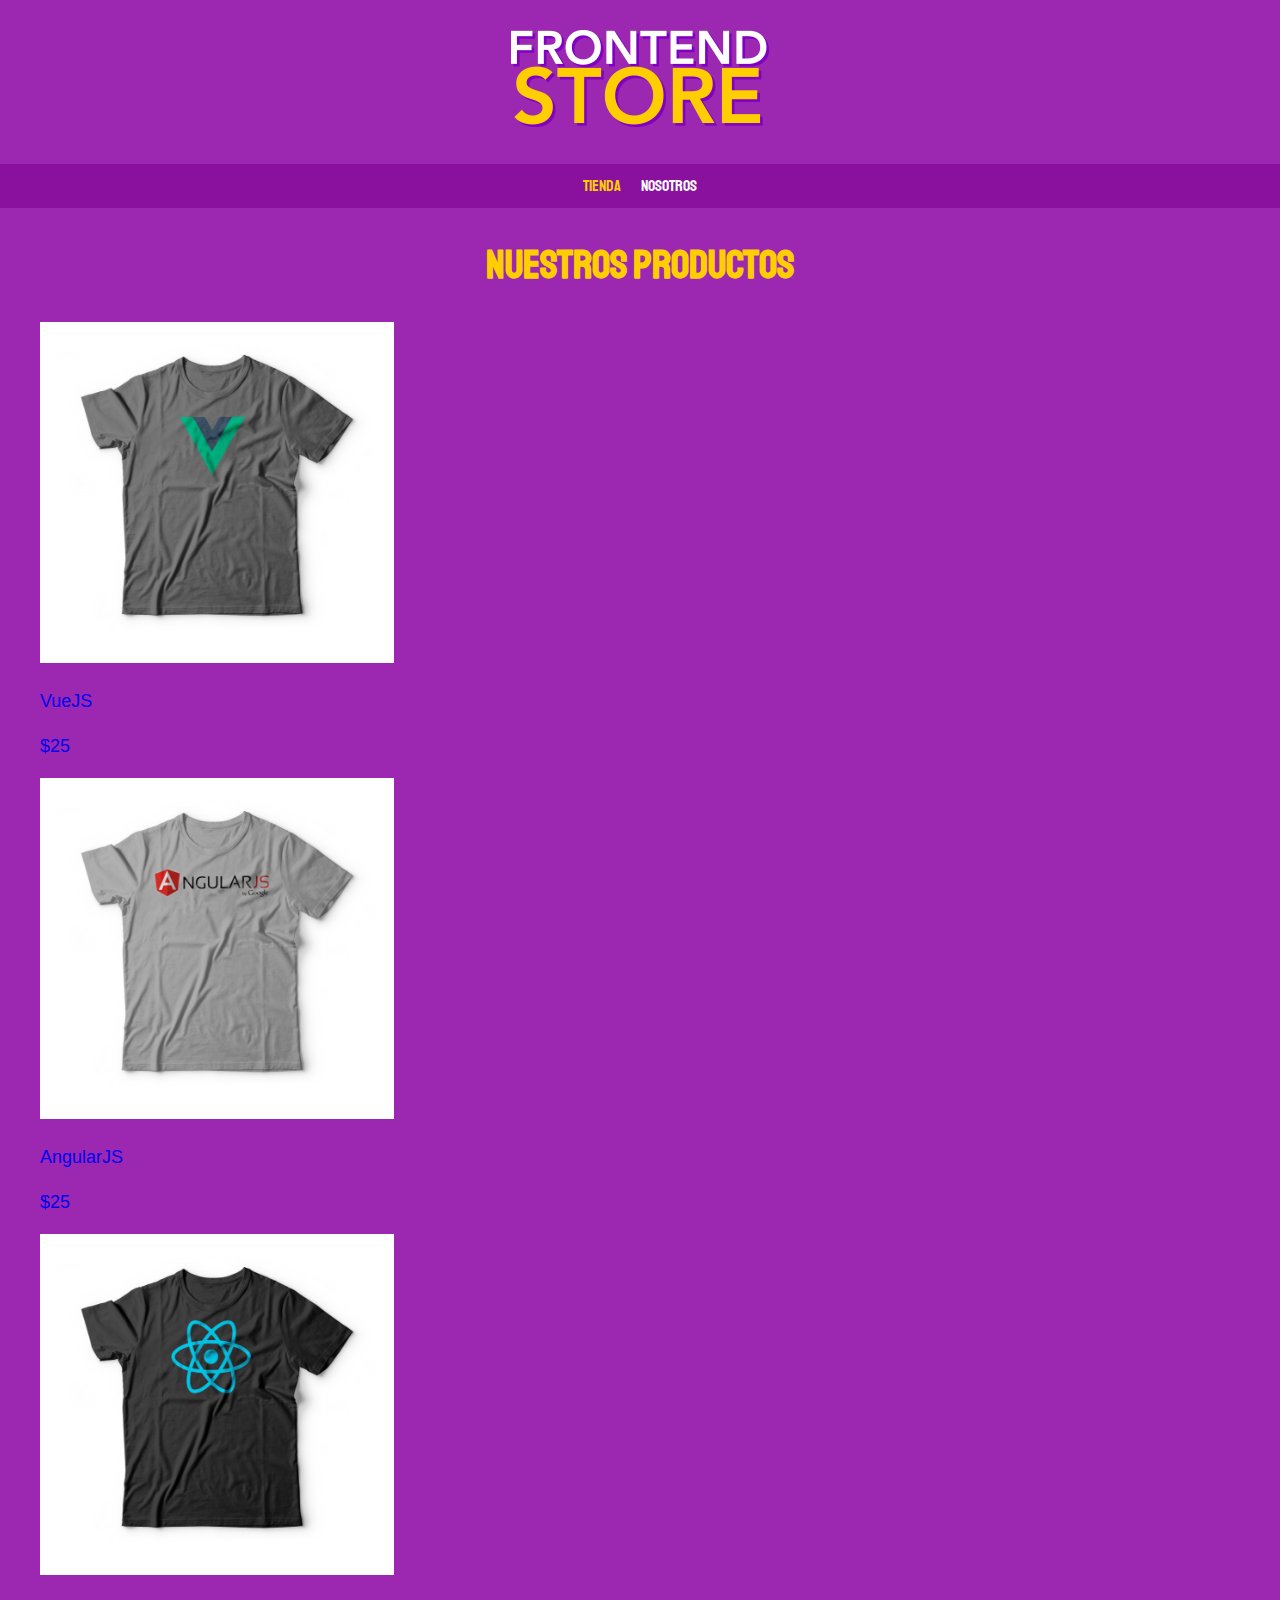
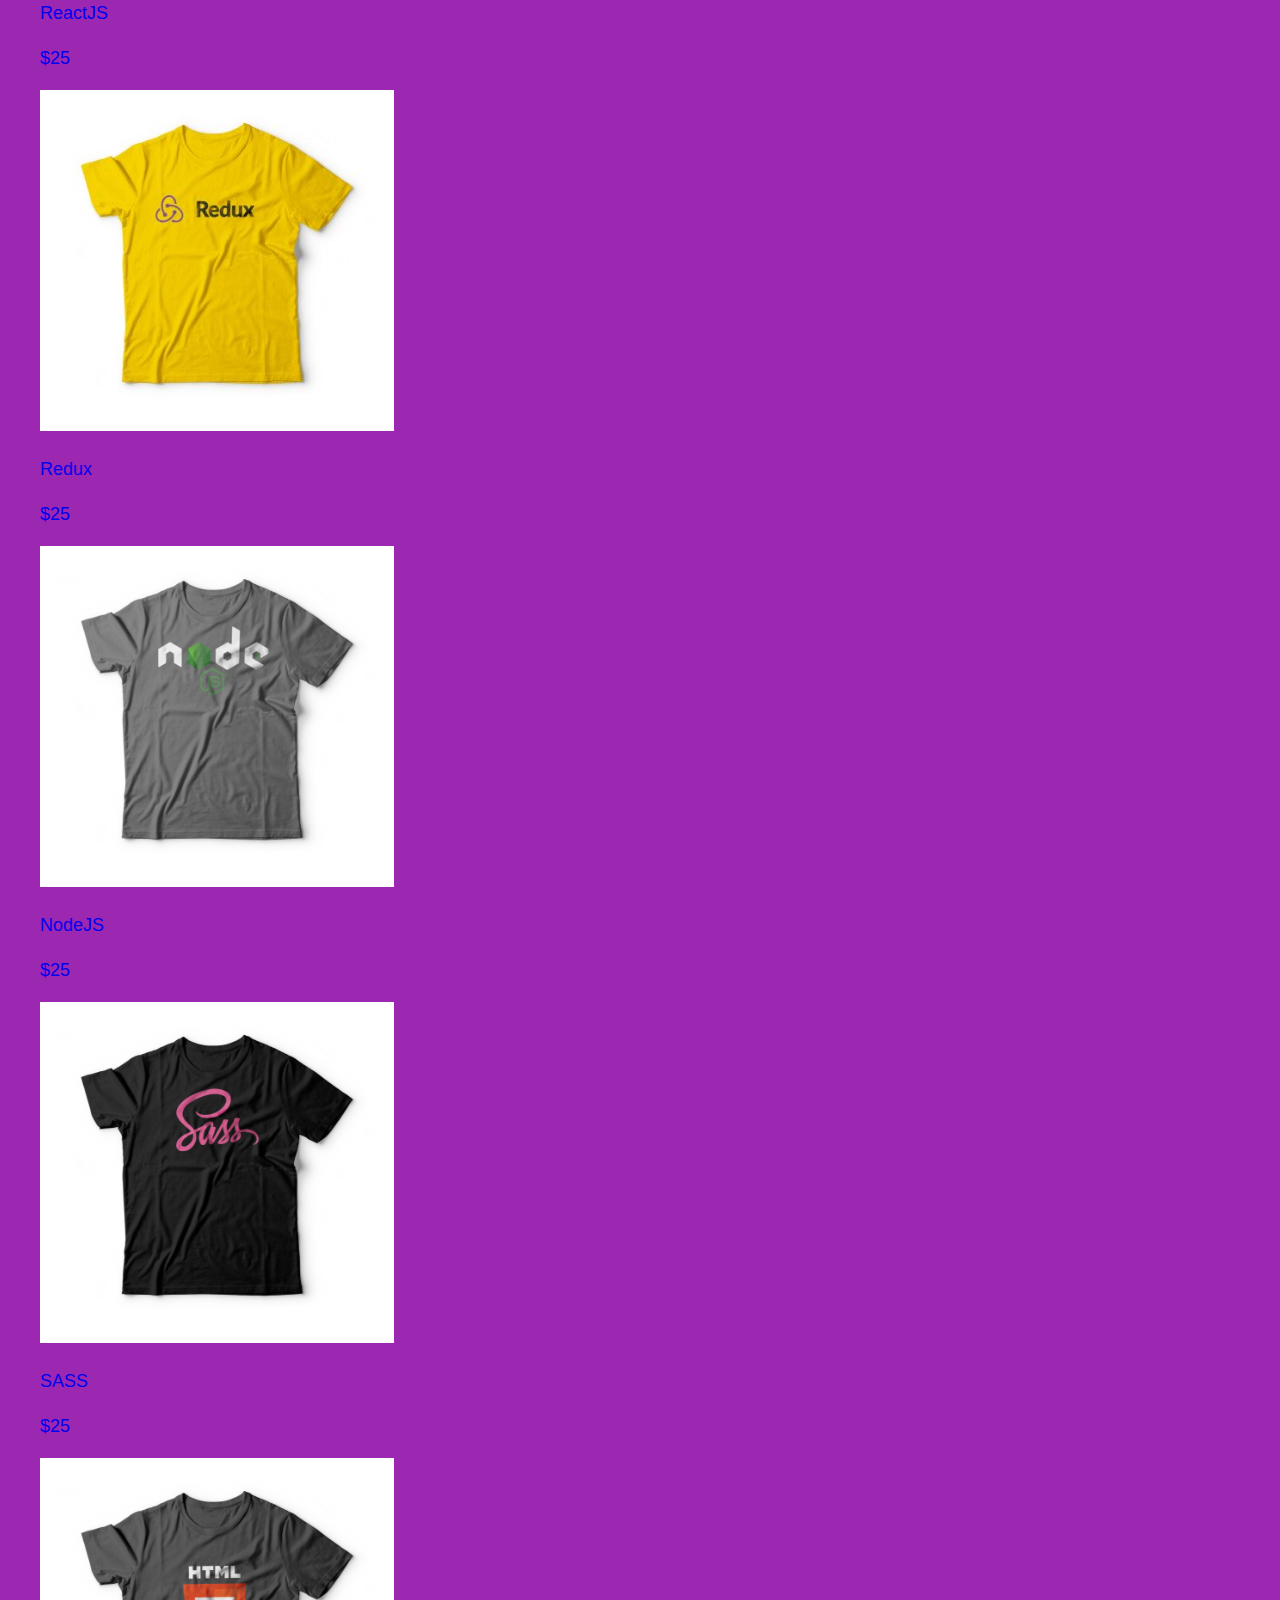
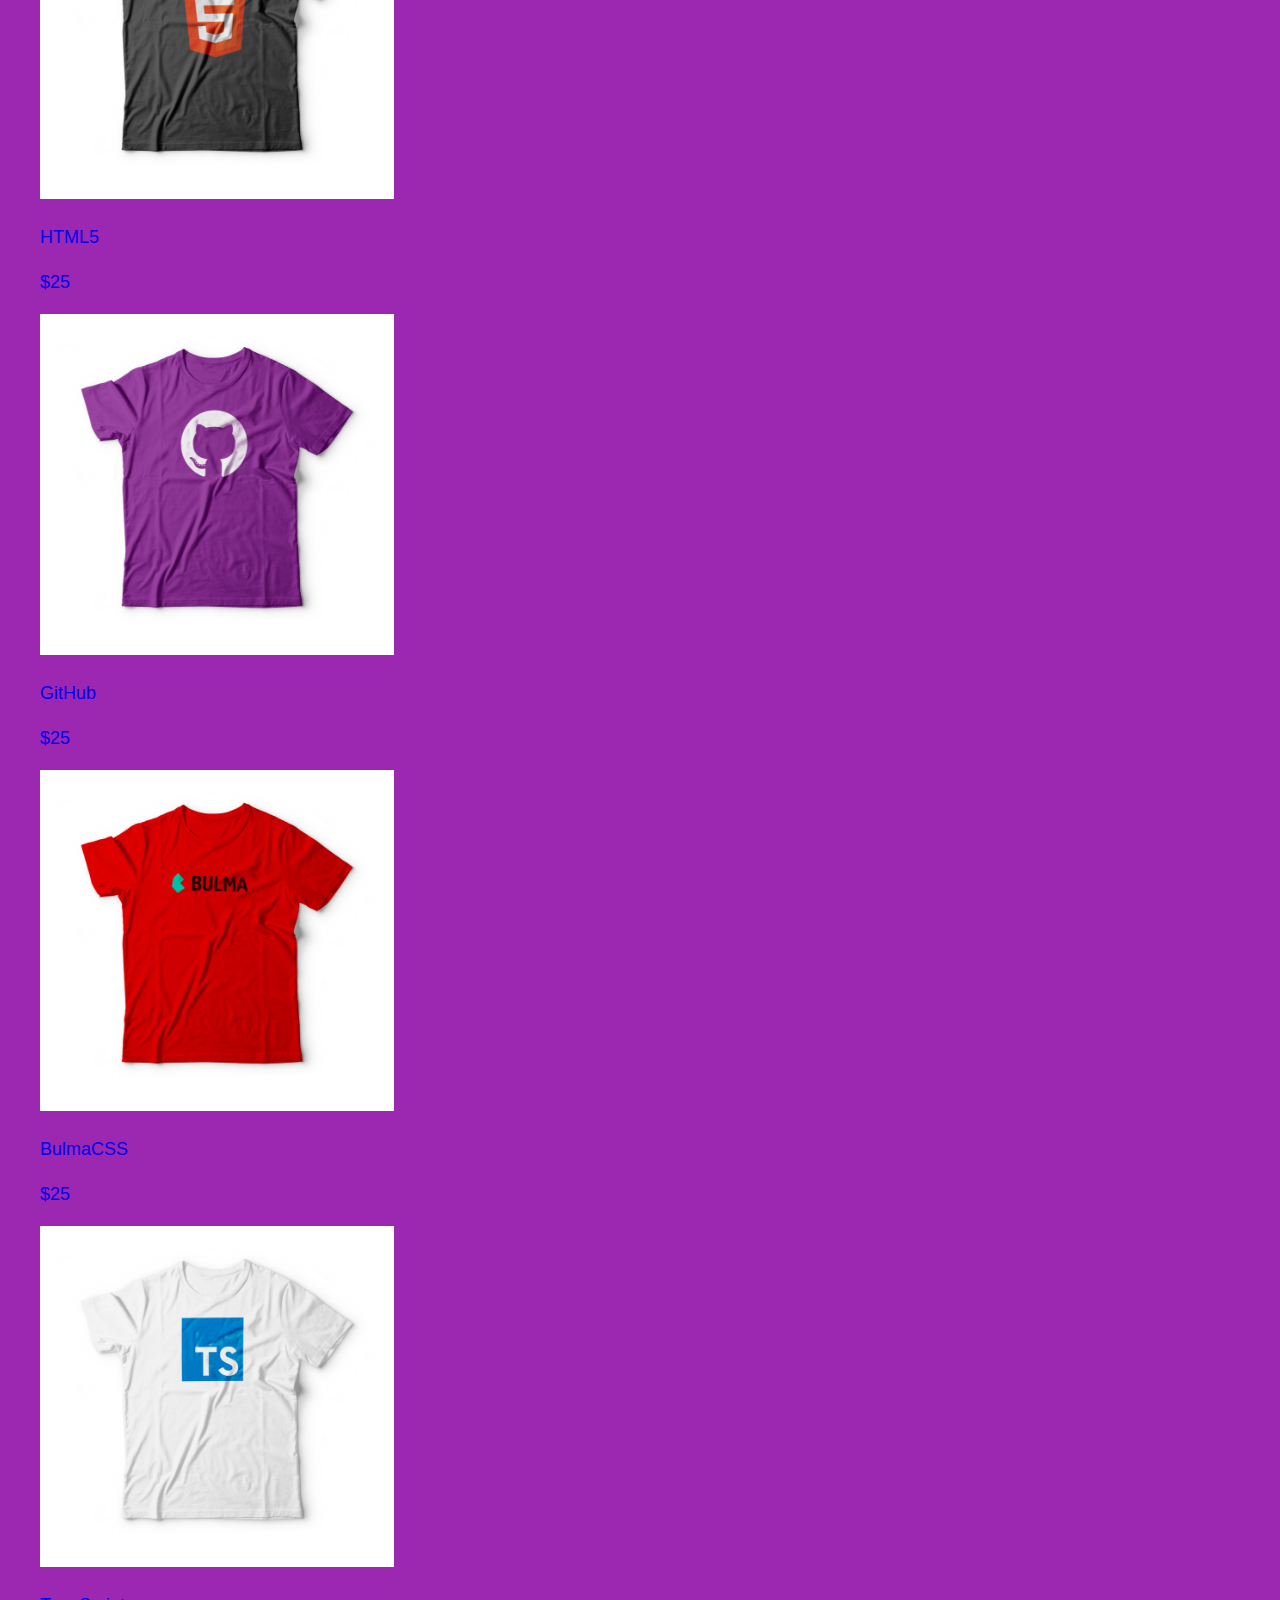
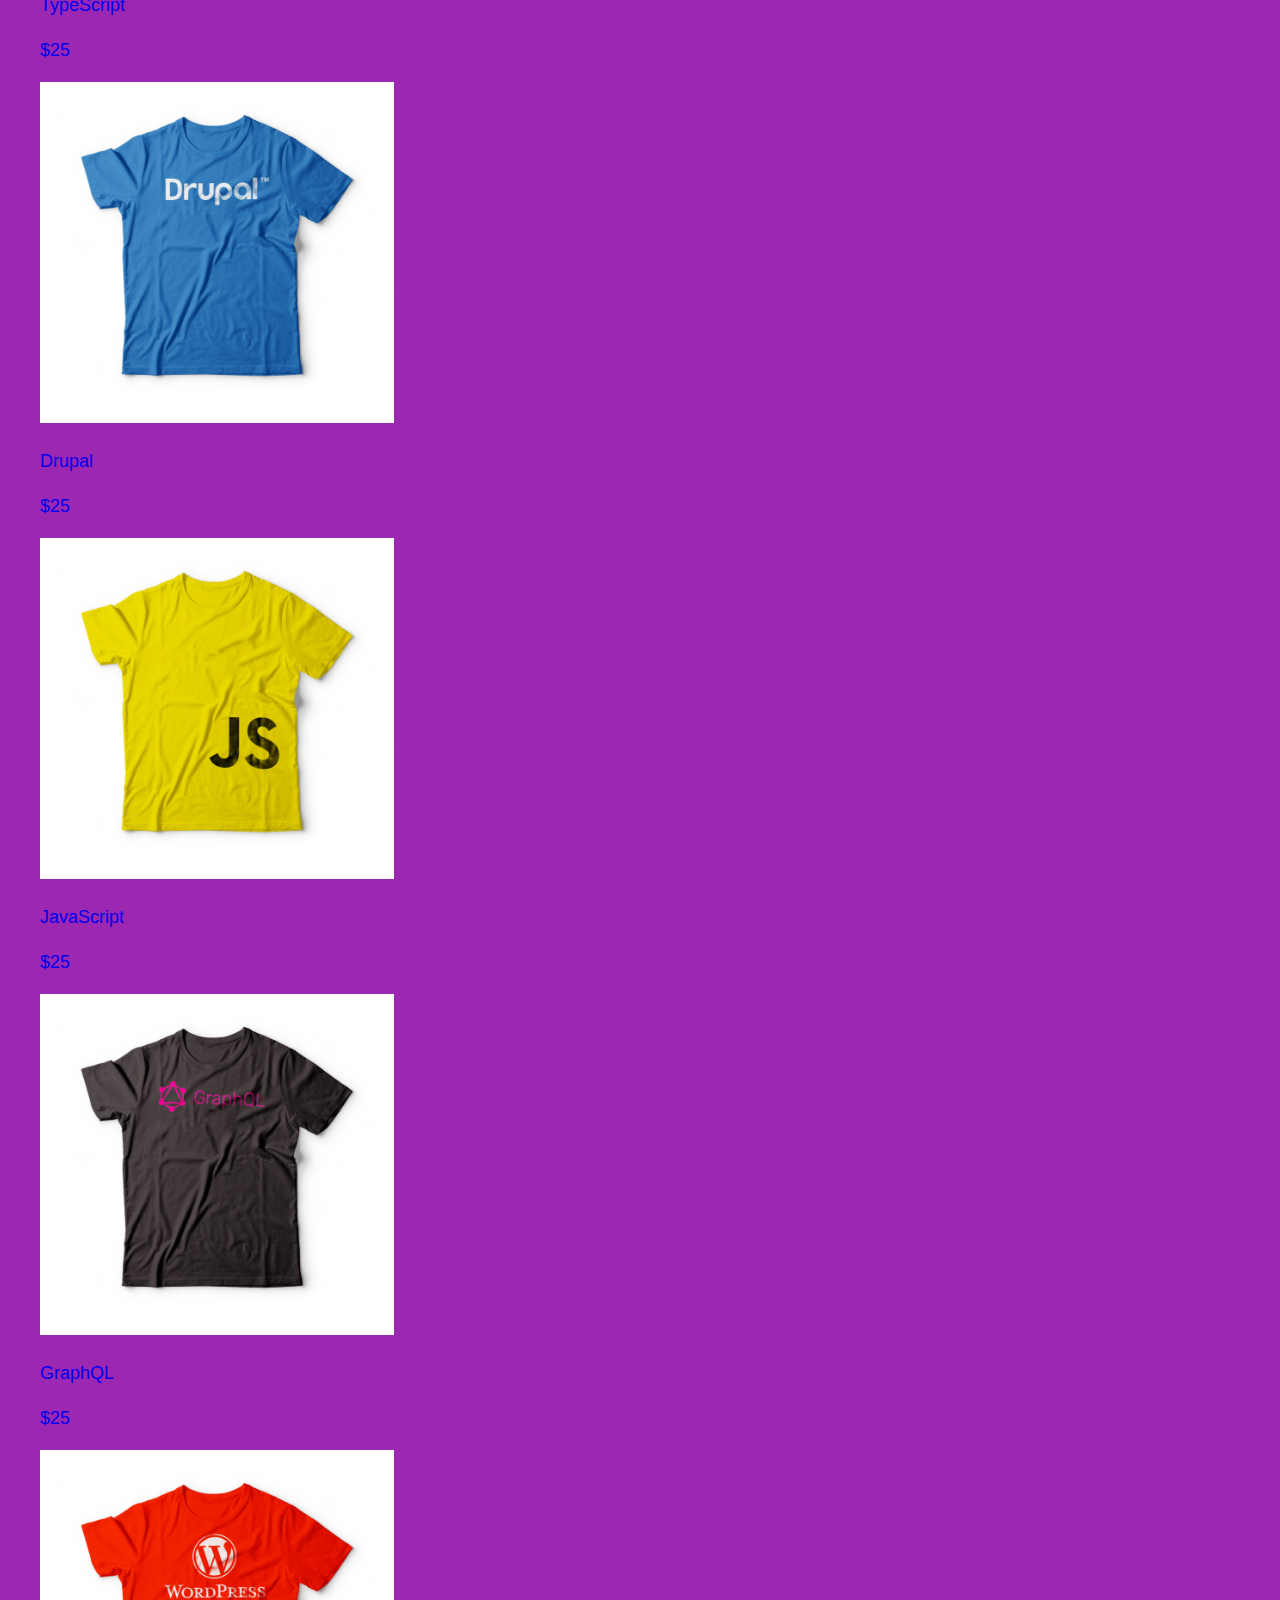
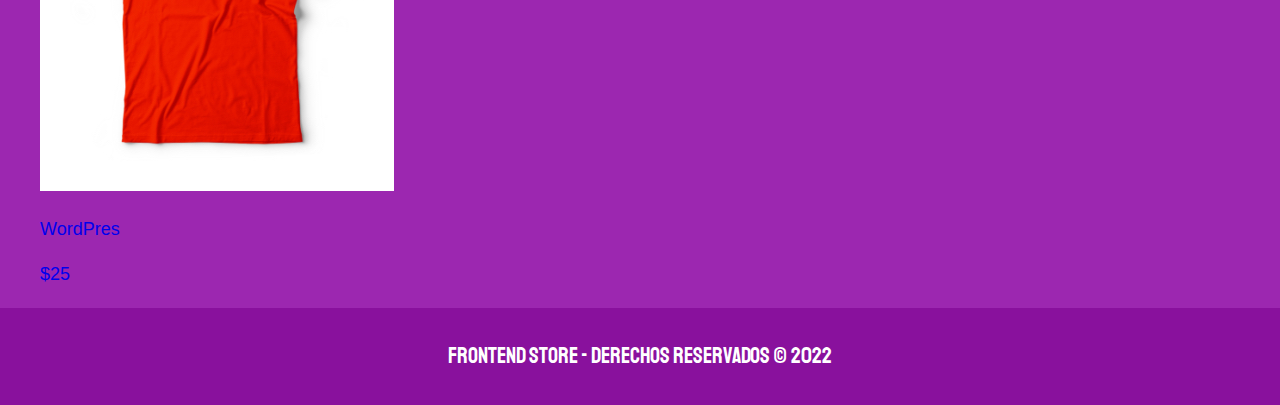
==== index.html @ 2a1349d7 "Add product images to storefront" ====
<!DOCTYPE html>
<html lang="en">
<head>
    <meta charset="UTF-8">
    <meta http-equiv="X-UA-Compatible" content="IE=edge">
    <meta name="viewport" content="width=device-width, initial-scale=1.0">
    <link rel="stylesheet" href="css/normalize.css">
    <link rel="preconnect" href="https://fonts.googleapis.com">
    <link rel="preconnect" href="https://fonts.gstatic.com" crossorigin>
    <link href="https://fonts.googleapis.com/css2?family=Krub:wght@400;700&family=Staatliches&display=swap" rel="stylesheet">
    <link rel="stylesheet" href="css/style.css">
    <title>Frontend Store</title>
</head>
<body>
    
    <header class="header">
        <a href="index.html">
            <img class="header__logo" src="img/logo.png" alt="Logotipo">
        </a>
    </header>

    <nav class="nav">
        <a class="nav__enlace nav__enlace--activo" href="index.html">Tienda</a>
        <a class="nav__enlace" href="nosotros.html">Nosotros</a>
    </nav>

    <main class="contenedor">
        <h1>Nuestros productos</h1>

        <div class="grid">
            <div class="producto">
                <a href="producto.html">
                    <img class="producto__img" src="img/1.jpg" alt="Camiseta">
                    <div class="producto__info">
                        <p class="producto__nombre">VueJS</p>
                        <p class="producto__precio">$25</p>
                    </div>
                </a>
            </div>
            <div class="producto">
                <a href="producto.html">
                    <img class="producto__img" src="img/2.jpg" alt="Camiseta">
                    <div class="producto__info">
                        <p class="producto__nombre">AngularJS</p>
                        <p class="producto__precio">$25</p>
                    </div>
                </a>
            </div>
            <div class="producto">
                <a href="producto.html">
                    <img class="producto__img" src="img/3.jpg" alt="Camiseta">
                    <div class="producto__info">
                        <p class="producto__nombre">ReactJS</p>
                        <p class="producto__precio">$25</p>
                    </div>
                </a>
            </div>
            <div class="producto">
                <a href="producto.html">
                    <img class="producto__img" src="img/4.jpg" alt="Camiseta">
                    <div class="producto__info">
                        <p class="producto__nombre">Redux</p>
                        <p class="producto__precio">$25</p>
                    </div>
                </a>
            </div>
            <div class="producto">
                <a href="producto.html">
                    <img class="producto__img" src="img/5.jpg" alt="Camiseta">
                    <div class="producto__info">
                        <p class="producto__nombre">NodeJS</p>
                        <p class="producto__precio">$25</p>
                    </div>
                </a>
            </div>
            <div class="producto">
                <a href="producto.html">
                    <img class="producto__img" src="img/6.jpg" alt="Camiseta">
                    <div class="producto__info">
                        <p class="producto__nombre">SASS</p>
                        <p class="producto__precio">$25</p>
                    </div>
                </a>
            </div>
            <div class="producto">
                <a href="producto.html">
                    <img class="producto__img" src="img/7.jpg" alt="Camiseta">
                    <div class="producto__info">
                        <p class="producto__nombre">HTML5</p>
                        <p class="producto__precio">$25</p>
                    </div>
                </a>
            </div>
            <div class="producto">
                <a href="producto.html">
                    <img class="producto__img" src="img/8.jpg" alt="Camiseta">
                    <div class="producto__info">
                        <p class="producto__nombre">GitHub</p>
                        <p class="producto__precio">$25</p>
                    </div>
                </a>
            </div>
            <div class="producto">
                <a href="producto.html">
                    <img class="producto__img" src="img/9.jpg" alt="Camiseta">
                    <div class="producto__info">
                        <p class="producto__nombre">BulmaCSS</p>
                        <p class="producto__precio">$25</p>
                    </div>
                </a>
            </div>
            <div class="producto">
                <a href="producto.html">
                    <img class="producto__img" src="img/10.jpg" alt="Camiseta">
                    <div class="producto__info">
                        <p class="producto__nombre">TypeScript</p>
                        <p class="producto__precio">$25</p>
                    </div>
                </a>
            </div>
            <div class="producto">
                <a href="producto.html">
                    <img class="producto__img" src="img/11.jpg" alt="Camiseta">
                    <div class="producto__info">
                        <p class="producto__nombre">Drupal</p>
                        <p class="producto__precio">$25</p>
                    </div>
                </a>
            </div>
            <div class="producto">
                <a href="producto.html">
                    <img class="producto__img" src="img/12.jpg" alt="Camiseta">
                    <div class="producto__info">
                        <p class="producto__nombre">JavaScript</p>
                        <p class="producto__precio">$25</p>
                    </div>
                </a>
            </div>
            <div class="producto">
                <a href="producto.html">
                    <img class="producto__img" src="img/13.jpg" alt="Camiseta">
                    <div class="producto__info">
                        <p class="producto__nombre">GraphQL</p>
                        <p class="producto__precio">$25</p>
                    </div>
                </a>
            </div>
            <div class="producto">
                <a href="producto.html">
                    <img class="producto__img" src="img/14.jpg" alt="Camiseta">
                    <div class="producto__info">
                        <p class="producto__nombre">WordPres</p>
                        <p class="producto__precio">$25</p>
                    </div>
                </a>
            </div>
        </div>

    </main>

    <footer class="footer">
        <p class="footer__texto">Frontend Store - Derechos reservados © 2022</p>
    </footer>

</body>
</html>
---- css/style.css ----
:root {
    --primario: #9c27b0;
    --primarioOscuro: #89119d;
    --secundario: #ffce00;
    --secundarioOscuro: rgb(233,287,2);

    --fuentePrincipal: 'Staatliches', cursive;
}

html {
    box-sizing: border-box;
    font-size: 62.5%;
}

*, *:before, *::after {
    box-sizing: inherit;
}

/* GLOBALES */

body {
    background-color: var(--primario);
    font-size: 1.6rem;
    line-height: 1.5;
}

p {
    font-size: 1.8rem;
    font-family: Arial, Helvetica, sans-serif;
    color: var(white);
}

a {
    text-decoration: none;
}

img {
    max-width: 100%;
}

.contenedor {
    max-width: 120rem;
    margin: 0 auto;
}

h1, 
h2, 
h3 {
    text-align: center;
    color: var(--secundario);
    font-family: var(--fuentePrincipal);
}

h1 {
    font-size: 4rem;
}

h2 {
    font-size: 3.2rem;
}

h3 {
    font-size: 2.4rem;
}

/* HEADER */

.header {
    display: flex;
    justify-content: center;
}

.header__logo {
    margin: 3rem 0;
}

/* NAVEGACIÓN */

.nav {
    background-color: var(--primarioOscuro);
    padding: 1rem 0;
    display: flex;
    justify-content: center;
    /* gap: 2rem; No todos los navegadores soportan gap */
}

.nav__enlace {
    font-family: var(--fuentePrincipal);
    color: white;
    margin-right: 2rem;
}

.nav__enlace:last-of-type {
    margin-right: 0;
}

.nav__enlace:hover,
.nav__enlace--activo {
    color: var(--secundario);
}

/* PRODUCTOS */

.producto {

}

.producto__img {

}

.producto_info {

}

.producto__nombre {

}

.producto__precio {

}

/* FOOTER */

.footer {
    background-color: var(--primarioOscuro);
    padding: 1rem 0;
    margin-top: 2rem;
}

.footer__texto {
    font-family: var(--fuentePrincipal);
    font-size: 2.2rem;
    text-align: center;
    color: white;
}
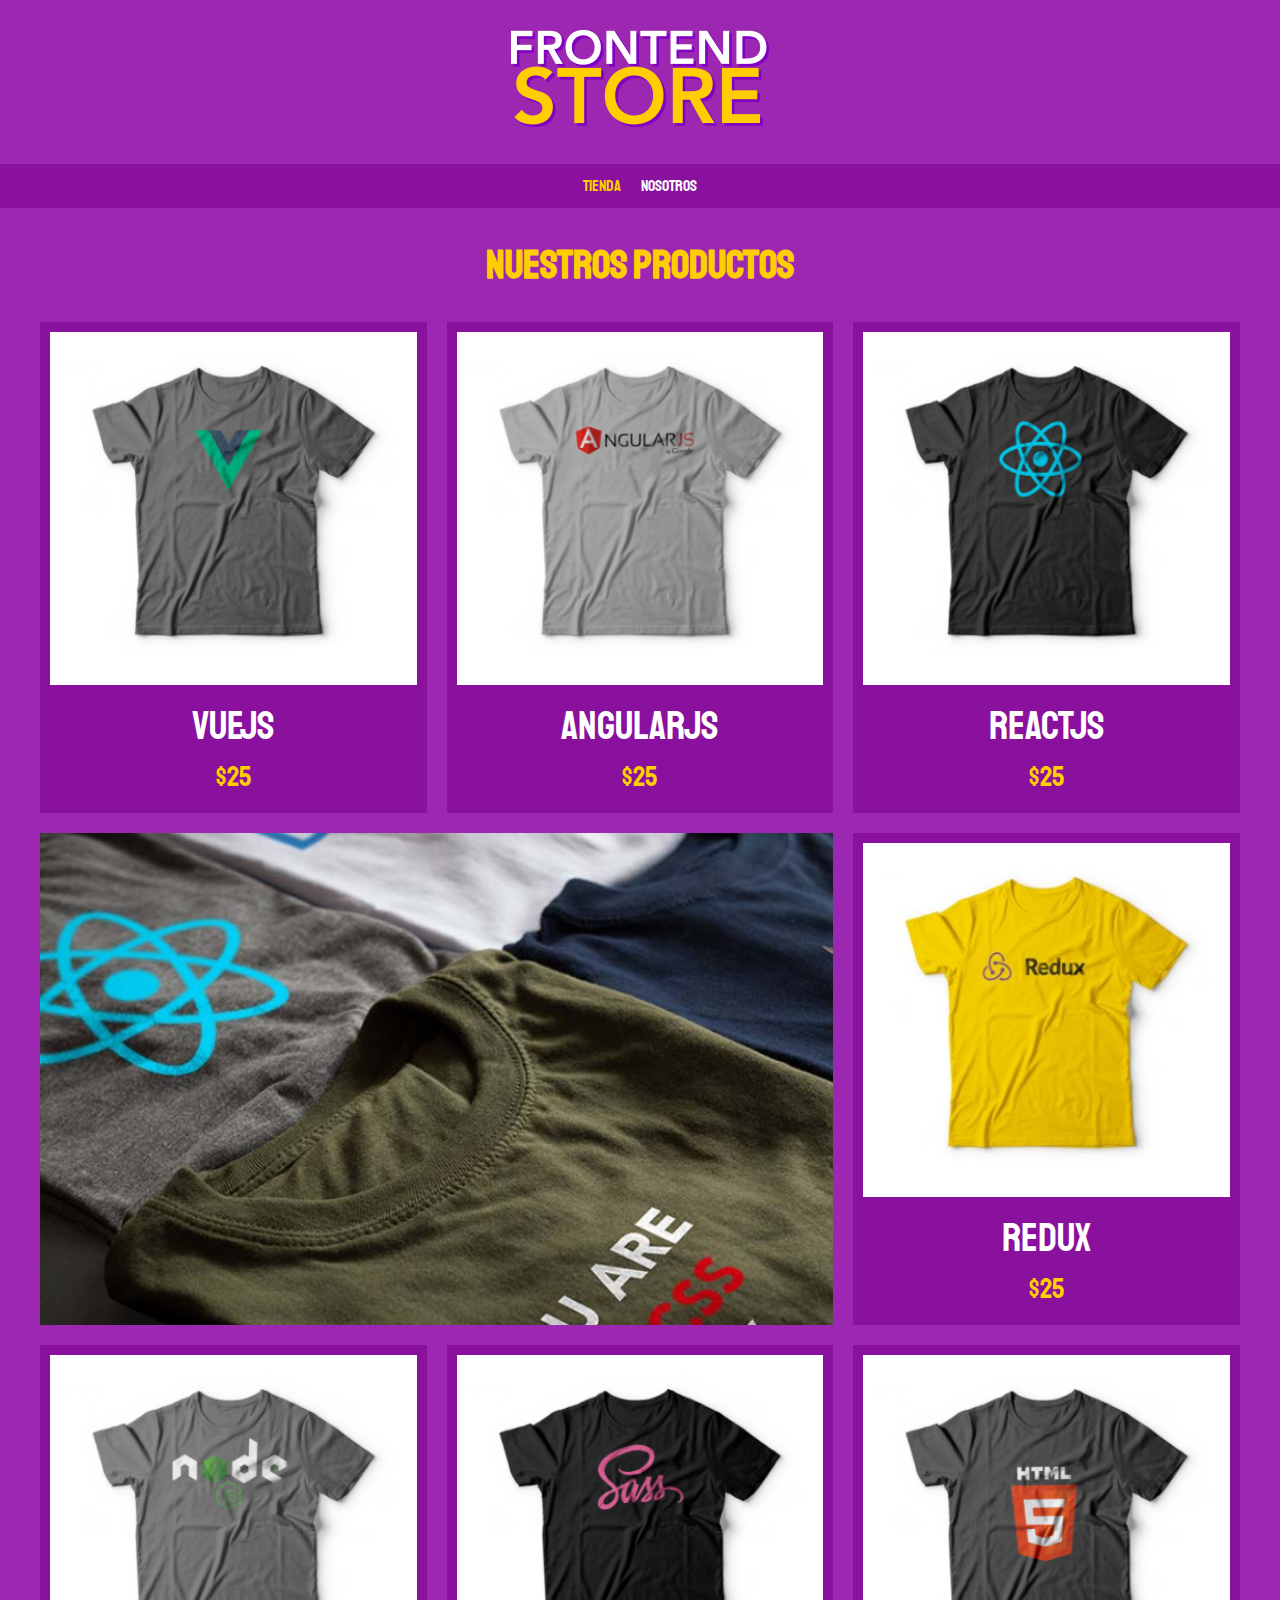
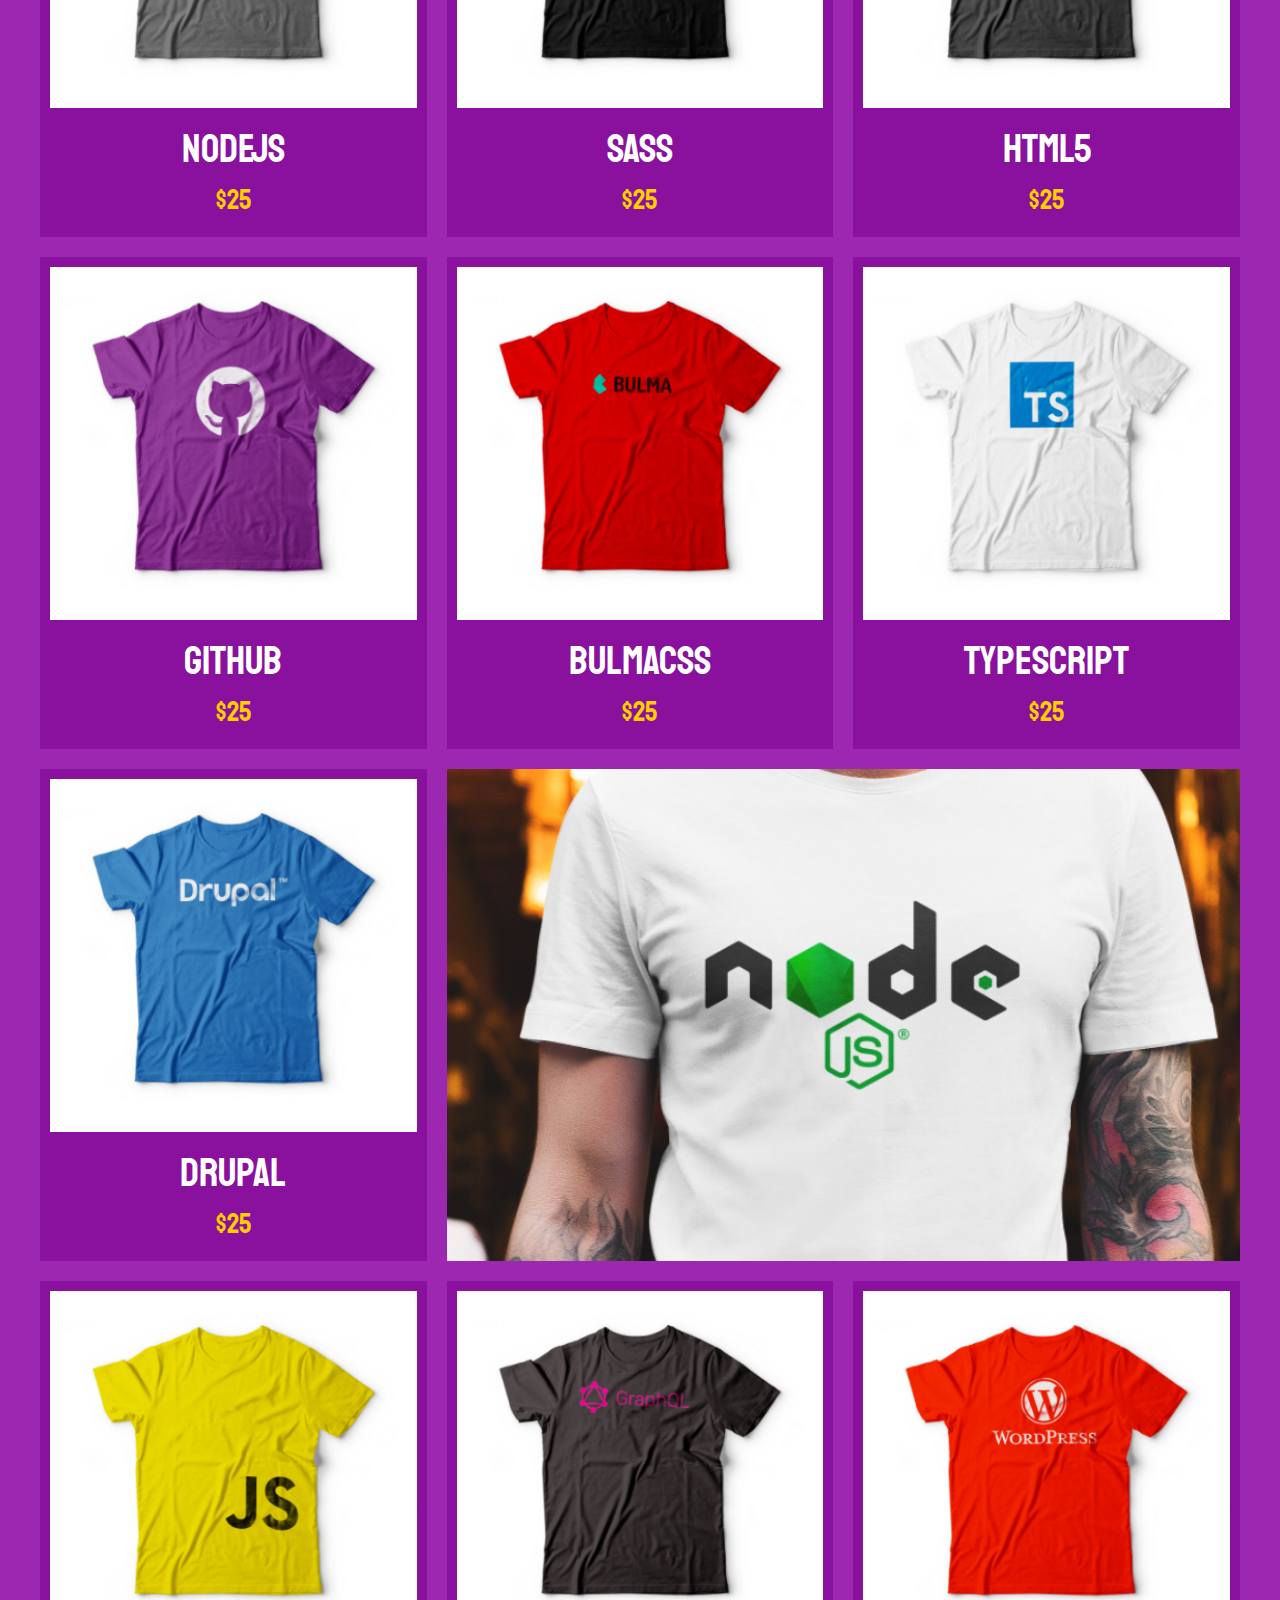
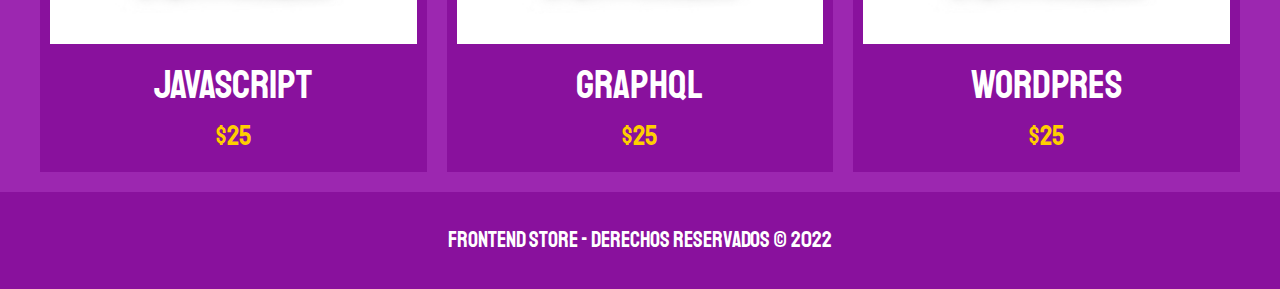
==== commit 587ffec3: "Add about section" ====
--- a/index.html
+++ b/index.html
@@ -154,6 +154,8 @@
                     </div>
                 </a>
             </div>
+            <div class="grafico grafico--camisas"></div>
+            <div class="grafico grafico--node"></div>
         </div>
 
     </main>
--- a/css/style.css
+++ b/css/style.css
@@ -99,26 +99,73 @@
     color: var(--secundario);
 }
 
+/* GRID */
+
+.grid {
+    display: grid;
+    grid-template-columns: repeat(2, 1fr);
+    gap: 2rem;
+}
+
+@media (min-width: 768px) {
+    .grid {
+        grid-template-columns: repeat(3, 1fr);
+    }
+}
+
 /* PRODUCTOS */
 
 .producto {
-
+    background-color: var(--primarioOscuro);
+    padding: 1rem;
 }
 
 .producto__img {
-
-}
-
-.producto_info {
-
+    width: 100%;
 }
 
 .producto__nombre {
-
+    font-size: 4rem;
+    color: white;
 }
 
 .producto__precio {
-
+    font-size: 2.8rem;
+    color: var(--secundario);
+}
+
+.producto__nombre,
+.producto__precio {
+    font-family: var(--fuentePrincipal);
+    margin: 1rem 0;
+    text-align: center;
+    line-height: 1.2;
+}
+
+.grafico {
+    min-height: 30rem;
+    background-repeat: no-repeat;
+    background-size: cover;
+}
+
+.grafico--camisas {
+    grid-row: 2 / 3;
+    grid-column: 1 / 3;
+    background-image: url(../img/grafico1.jpg);
+}
+
+.grafico--node {
+    grid-row: 8 / 9;
+
+    background-image: url(../img/grafico1.jpg);
+}
+
+@media (min-width: 768px) {
+    .grafico--node {
+        grid-row: 5 / 6;
+        grid-column: 2 / 4;
+        background-image: url(../img/grafico2.jpg);
+    }
 }
 
 /* FOOTER */
@@ -134,4 +181,62 @@
     font-size: 2.2rem;
     text-align: center;
     color: white;
+}
+
+/* NOSOTROS */
+
+.nosotros {
+    color: white;
+    display: grid;
+    grid-template-rows: repeat(2, auto);
+}
+
+@media (min-width: 768px) {
+    .nosotros {
+        grid-template-columns: repeat(2, 1fr);
+        column-gap: 2rem;
+    }
+}
+
+.nosotros__imagen {
+    grid-row: 1 / 2;
+    width: 100%;
+}
+
+@media (min-width: 768px) {
+    .nosotros__imagen {
+        grid-column: 2 / 3;
+    }
+}
+
+/* BLOQUES */
+
+.bloques {
+    display: grid;
+    grid-template-columns: repeat(2, 1fr);
+    gap: 2rem;
+}
+
+@media(min-width: 768px) {
+    .bloques {
+        display: grid;
+        grid-template-columns: repeat(4, 1fr);
+        gap: 2rem;
+    }
+} 
+
+.bloque {
+    text-align: center;
+}
+
+.bloque__imagen {
+    width: 100%;
+}
+
+.bloque__titulo {
+    margin: 0;
+}
+
+.bloque p {
+    color: white;
 }